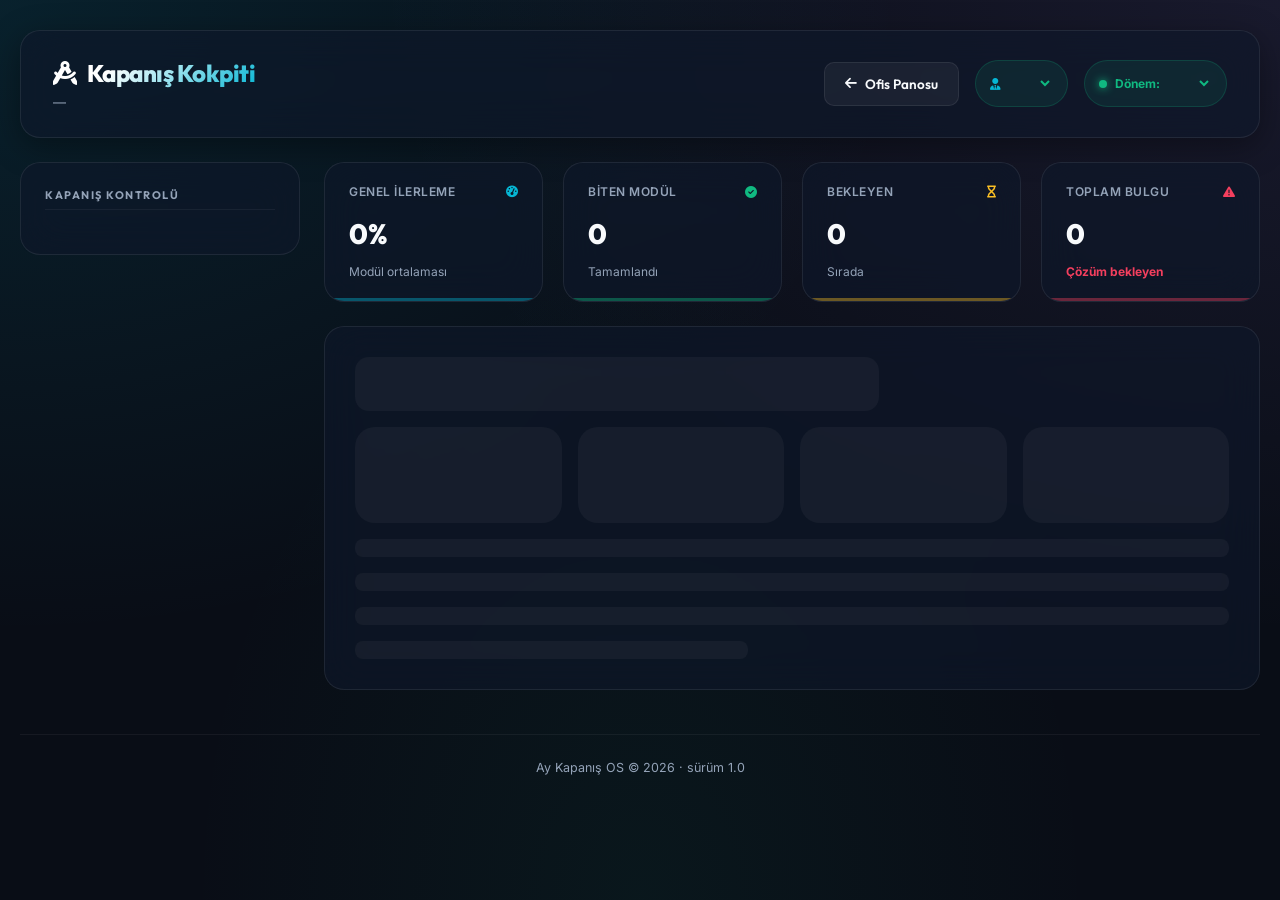
==== templates/kapanis_kokpit.html @ 179c675f "Ay Kapanis OS — ilk surum: bulut (Railway) hazirligi + auth - Sunucu $PORT/0.0.0.0 dinler, bulutta t" ====
<!DOCTYPE html>
<html lang="tr">
<head>
  <meta charset="UTF-8">
  <meta name="viewport" content="width=device-width, initial-scale=1.0">
  <title>Kapanış Kokpiti — Ay Kapanış OS</title>
  <link rel="preconnect" href="https://fonts.googleapis.com">
  <link href="https://fonts.googleapis.com/css2?family=Outfit:wght@300;400;500;600;700;800&family=Inter:wght@300;400;500;600;700&display=swap" rel="stylesheet">
  <link rel="stylesheet" href="https://cdnjs.cloudflare.com/ajax/libs/font-awesome/6.4.0/css/all.min.css">
  <link rel="stylesheet" href="/static/stil.css">
</head>
<body>
  <div class="container">
    <header>
      <div class="logo-area">
        <h1><i class="fa-solid fa-compass-drafting"></i> Kapanış Kokpiti</h1>
        <p id="musteri-adi">—</p>
      </div>
      <div class="header-meta">
        <a class="btn-sec" href="/"><i class="fa-solid fa-arrow-left"></i> Ofis Panosu</a>
        <div class="status-badge" title="Aktif kullanıcı — işlemler bu kişi adına kaydedilir">
          <i class="fa-solid fa-user-tie" style="color:var(--accent-cyan)"></i>
          <select id="kullanici-sec" onchange="kullaniciDegistir(this.value)"
                  style="background:transparent;border:none;color:var(--text);font:inherit;cursor:pointer;outline:none;"></select>
        </div>
        <div class="status-badge" title="Dönem değiştir"><div class="pulse"></div><span>Dönem:</span>
          <select id="donem-sec" onchange="donemDegistir(this.value)"
                  style="background:transparent;border:none;color:var(--text);font:inherit;cursor:pointer;outline:none;"></select>
        </div>
        <div class="status-badge" id="kilit-rozet" style="display:none;"></div>
        <button class="btn-sec" id="kilit-btn" onclick="kilitDegistir()" style="display:none;"></button>
      </div>
    </header>

    <div class="dashboard-grid">
      <aside class="sidebar">
        <div class="nav-title">Kapanış Kontrolü</div>
        <div id="nav-list"></div>
      </aside>

      <main class="content-container">
        <div class="stats-grid">
          <div class="stat-card"><div class="stat-header"><span>Genel İlerleme</span><i class="fa-solid fa-gauge-high" style="color:var(--accent-cyan)"></i></div><div class="stat-val" id="k-ilerleme">0%</div><div class="stat-desc">Modül ortalaması</div></div>
          <div class="stat-card emerald"><div class="stat-header"><span>Biten Modül</span><i class="fa-solid fa-circle-check" style="color:var(--accent-emerald)"></i></div><div class="stat-val" id="k-biten">0</div><div class="stat-desc">Tamamlandı</div></div>
          <div class="stat-card gold"><div class="stat-header"><span>Bekleyen</span><i class="fa-solid fa-hourglass" style="color:var(--accent-gold)"></i></div><div class="stat-val" id="k-bekleyen">0</div><div class="stat-desc">Sırada</div></div>
          <div class="stat-card rose"><div class="stat-header"><span>Toplam Bulgu</span><i class="fa-solid fa-triangle-exclamation" style="color:var(--accent-rose)"></i></div><div class="stat-val" id="k-bulgu">0</div><div class="stat-desc"><span class="rose">Çözüm bekleyen</span></div></div>
        </div>
        <section class="panel" id="panel"></section>
      </main>
    </div>
    <footer><p>Ay Kapanış OS &copy; 2026 · sürüm 1.0</p></footer>
  </div>

  <script>
    // Oturum dustuyse (or. sunucu yeniden dagitildi) API 401 doner -> girise gonder.
    (function(){ const _f = window.fetch;
      window.fetch = (...a) => _f(...a).then(r => { if (r.status === 401) location.href = '/giris'; return r; }); })();
    const qs = new URLSearchParams(location.search);
    const MID = qs.get('m'), DONEM = qs.get('d');
    let SECILI = null, MODULLER = [];
    let AKTIF = null, ROLLER = {}, KILITLI = false;

    async function init() {
      document.getElementById('panel').innerHTML = iskelet();
      await yukleKullanicilar();
      const r = await fetch(`/api/kokpit?m=${MID}&d=${DONEM}`);
      const d = await r.json();
      if (d.hata) { document.getElementById('panel').innerText = d.hata; return; }
      document.getElementById('musteri-adi').innerText = d.musteri.unvan + " · " + d.musteri.id;
      const dsel = document.getElementById('donem-sec');
      dsel.innerHTML = (d.donemler || [DONEM]).map(x =>
        `<option value="${x}" ${x===DONEM?'selected':''}>${x}</option>`).join('');
      MODULLER = d.moduller;
      KILITLI = !!d.kilitli;
      if (d.aktif_kullanici) AKTIF = d.aktif_kullanici;
      cizKilit(d);
      cizStats(d.durum);
      cizNav(d.durum);
      sec(MODULLER[0].kod);
    }

    async function yukleKullanicilar() {
      const r = await fetch('/api/kullanicilar');
      const d = await r.json();
      ROLLER = d.roller || {};
      AKTIF = d.aktif;
      const sel = document.getElementById('kullanici-sec');
      sel.innerHTML = (d.kullanicilar || []).map(k =>
        `<option value="${k.id}" ${AKTIF && k.id===AKTIF.id ? 'selected' : ''}>${k.ad} — ${ROLLER[k.rol]||k.rol}</option>`
      ).join('');
    }

    function donemDegistir(d) {
      if (d === DONEM) return;
      location.href = `/kokpit?m=${MID}&d=${d}`;
    }

    async function kullaniciDegistir(id) {
      await fetch('/api/aktif_kullanici', {method:'POST', headers:{'Content-Type':'application/json'},
        body: JSON.stringify({id})});
      location.reload();
    }

    function cizKilit(d) {
      const rozet = document.getElementById('kilit-rozet');
      const btn = document.getElementById('kilit-btn');
      const mudur = AKTIF && AKTIF.rol === 'mudur';
      if (KILITLI) {
        const kim = d.kilit_kullanici ? ` · ${d.kilit_kullanici}` : '';
        rozet.style.display = '';
        rozet.style.borderColor = 'var(--accent-rose)';
        rozet.innerHTML = `<i class="fa-solid fa-lock" style="color:var(--accent-rose)"></i><span>Kilitli${kim}</span>`;
      } else {
        rozet.style.display = 'none';
      }
      // Buton yalnizca mudure gorunur
      if (mudur) {
        btn.style.display = '';
        btn.innerHTML = KILITLI
          ? '<i class="fa-solid fa-lock-open"></i> Kilidi Aç'
          : '<i class="fa-solid fa-lock"></i> Dönemi Kilitle';
      } else {
        btn.style.display = 'none';
      }
    }

    async function kilitDegistir() {
      const yeni = !KILITLI;
      if (yeni && !confirm('Dönem kilitlenecek. Kilitliyken dosya yüklenemez ve fiş işlemi yapılamaz. Devam edilsin mi?')) return;
      const r = await fetch('/api/donem_kilit', {method:'POST', headers:{'Content-Type':'application/json'},
        body: JSON.stringify({m: MID, d: DONEM, kilitli: yeni})});
      const d = await r.json();
      if (d.hata) { alert(d.hata); return; }
      location.reload();
    }
    function cizStats(durum) {
      const m = Object.values(durum.moduller);
      document.getElementById('k-ilerleme').innerText = durum.genel_ilerleme + "%";
      document.getElementById('k-biten').innerText = m.filter(x => x.durum === 'tamam').length;
      document.getElementById('k-bekleyen').innerText = m.filter(x => x.durum === 'bekliyor').length;
      document.getElementById('k-bulgu').innerText = m.reduce((t,x) => t + (x.bulgu_sayisi||0), 0);
    }
    function cizNav(durum) {
      const nav = document.getElementById('nav-list');
      nav.innerHTML = MODULLER.map(mod => {
        const md = durum.moduller[mod.kod] || {ilerleme:0};
        return `<button class="nav-item ${mod.kod===SECILI?'active':''}" data-kod="${mod.kod}" onclick="sec('${mod.kod}')">
          <span class="nav-item-left"><i class="fa-solid ${mod.ikon}"></i><span>${mod.ad}</span></span>
          <span class="nav-progress">${md.ilerleme||0}%</span>
        </button>`;
      }).join('');
    }
    function iskelet() {
      const kart = '<div class="skel-card skeleton"></div>';
      const satir = '<div class="skel-line skeleton"></div>';
      return `<div class="skel-wrap" aria-busy="true" aria-label="Yükleniyor">
        <div class="skel-head skeleton"></div>
        <div class="skel-cards">${kart.repeat(4)}</div>
        ${satir}${satir}${satir}<div class="skel-line short skeleton"></div>
      </div>`;
    }

    async function sec(kod) {
      SECILI = kod;
      document.querySelectorAll('.nav-item').forEach(b =>
        b.classList.toggle('active', b.dataset.kod === kod));
      document.getElementById('panel').innerHTML = iskelet();
      const r = await fetch(`/api/modul?m=${MID}&d=${DONEM}&kod=${kod}`);
      const d = await r.json();
      document.getElementById('panel').innerHTML = d.html;
      filtreVarsayilan();
    }

    // Canli kategori filtresi: stat kutucuguna tiklayinca ilgili bolumu gosterir.
    // Kutucuk: class="stat-card filtre-kart" data-hedef="ters" (veya "all")
    // Bolum:   class="filtre-bolum" data-grup="ters"
    function bulguFiltrele(hedef, el) {
      const panel = document.getElementById('panel');
      if (!panel) return;
      panel.querySelectorAll('.filtre-bolum').forEach(s => {
        s.style.display = (hedef === 'all' || s.dataset.grup === hedef) ? '' : 'none';
      });
      panel.querySelectorAll('.filtre-kart').forEach(c => c.classList.remove('aktif'));
      if (el) el.classList.add('aktif');
      else {
        const ilk = panel.querySelector('.filtre-kart[data-hedef="' + hedef + '"]');
        if (ilk) ilk.classList.add('aktif');
      }
    }
    // Panel her yuklendikten sonra varsayilan filtreyi (Toplam = hepsi) uygula.
    function filtreVarsayilan() {
      const panel = document.getElementById('panel');
      if (!panel || !panel.querySelector('.filtre-kart')) return;
      bulguFiltrele('all', null);
      const all = panel.querySelector('.filtre-kart[data-hedef="all"]');
      panel.querySelectorAll('.filtre-kart').forEach(c => c.classList.remove('aktif'));
      if (all) all.classList.add('aktif');
    }

    async function yenileDurum() {
      const r = await fetch(`/api/kokpit?m=${MID}&d=${DONEM}`);
      const d = await r.json();
      cizStats(d.durum); cizNav(d.durum);
    }

    async function yukleDosya(kod, inputId, rol) {
      const inp = document.getElementById(inputId);
      if (!inp.files.length) return;
      const dosya = inp.files[0];
      const durumEl = document.getElementById('yukleme-durum');
      if (durumEl) durumEl.innerText = dosya.name + " yükleniyor, analiz ediliyor…";
      const b64 = await new Promise((res) => {
        const fr = new FileReader();
        fr.onload = () => res(fr.result);
        fr.readAsDataURL(dosya);
      });
      const r = await fetch('/api/yukle', {method:'POST', headers:{'Content-Type':'application/json'},
        body: JSON.stringify({m: MID, d: DONEM, kod, rol: rol||null, dosya_adi: dosya.name, dosya_b64: b64})});
      const d = await r.json();
      if (d.hata) { if (durumEl) durumEl.innerText = "Hata: " + d.hata; return; }
      document.getElementById('panel').innerHTML = d.html;
      filtreVarsayilan();
      yenileDurum();
    }

    async function fisIslem(anahtar, islem) {
      const r = await fetch('/api/fis_islem', {method:'POST', headers:{'Content-Type':'application/json'},
        body: JSON.stringify({m: MID, d: DONEM, anahtar, islem})});
      const d = await r.json();
      if (d.hata) { alert(d.hata); return; }
      document.getElementById('panel').innerHTML = d.html;
      filtreVarsayilan();
      yenileDurum();
    }

    async function mutabakatModu(deger) {
      document.getElementById('panel').innerHTML = iskelet();
      const r = await fetch('/api/mutabakat_modu', {method:'POST', headers:{'Content-Type':'application/json'},
        body: JSON.stringify({m: MID, d: DONEM, deger})});
      const d = await r.json();
      if (d.hata) { document.getElementById('panel').innerHTML = "Hata: " + d.hata; return; }
      document.getElementById('panel').innerHTML = d.html;
      filtreVarsayilan();
      yenileDurum();
    }
    init();
  </script>
</body>
</html>
---- static/stil.css ----
/* Ay Kapanis OS - ortak tema (Ay_Kapanis_Dashboard.html maketinden) */
:root {
  --bg-dark: #090d16;
  --bg-card: rgba(15, 23, 42, 0.65);
  --border-color: rgba(255, 255, 255, 0.08);
  --accent-cyan: #06b6d4;
  --accent-gold: #fbbf24;
  --accent-emerald: #10b981;
  --accent-purple: #a78bfa;
  --accent-rose: #f43f5e;
  --text-main: #f8fafc;
  --text-muted: #94a3b8;
}
* { box-sizing: border-box; margin: 0; padding: 0; }
body {
  font-family: 'Inter', sans-serif;
  background-color: var(--bg-dark);
  background-image:
    radial-gradient(at 0% 0%, rgba(6,182,212,0.12) 0, transparent 50%),
    radial-gradient(at 100% 0%, rgba(167,139,250,0.1) 0, transparent 50%),
    radial-gradient(at 50% 100%, rgba(16,185,129,0.06) 0, transparent 50%);
  background-attachment: fixed;
  color: var(--text-main);
  min-height: 100vh;
  padding: 30px 20px;
  line-height: 1.5;
}
a { color: inherit; text-decoration: none; }
.container { max-width: 1440px; margin: 0 auto; display: flex; flex-direction: column; gap: 24px; }

header {
  background: var(--bg-card); backdrop-filter: blur(20px);
  border: 1px solid var(--border-color); border-radius: 20px;
  padding: 24px 32px; display: flex; justify-content: space-between; align-items: center;
  box-shadow: 0 8px 32px rgba(0,0,0,0.37);
}
.logo-area h1 {
  font-family: 'Outfit', sans-serif; font-size: 24px; font-weight: 800; letter-spacing: -0.5px;
  background: linear-gradient(135deg, #fff 30%, var(--accent-cyan) 100%);
  -webkit-background-clip: text; -webkit-text-fill-color: transparent;
  display: flex; align-items: center; gap: 10px;
}
.logo-area p { font-size: 13px; color: var(--text-muted); margin-top: 2px; }
.header-meta { display: flex; align-items: center; gap: 16px; flex-wrap: wrap; }
.status-badge {
  background: rgba(16,185,129,0.1); border: 1px solid rgba(16,185,129,0.2);
  color: var(--accent-emerald); padding: 6px 14px; border-radius: 50px;
  font-size: 12px; font-weight: 700; display: flex; align-items: center; gap: 8px;
}
.status-badge .pulse {
  width: 8px; height: 8px; background: var(--accent-emerald); border-radius: 50%;
  box-shadow: 0 0 8px var(--accent-emerald); animation: pulse 1.8s infinite;
}
@keyframes pulse {
  0% { transform: scale(0.9); opacity: 0.6; }
  50% { transform: scale(1.2); opacity: 1; }
  100% { transform: scale(0.9); opacity: 0.6; }
}
@keyframes spin { 100% { transform: rotate(360deg); } }

select, input[type=text] {
  background: rgba(7,10,19,0.6); border: 1px solid var(--border-color);
  color: var(--text-main); padding: 8px 12px; border-radius: 10px;
  font-family: 'Inter', sans-serif; font-size: 13.5px; outline: none;
}

.dashboard-grid { display: grid; grid-template-columns: 280px 1fr; gap: 24px; }
@media (max-width: 1024px) { .dashboard-grid { grid-template-columns: 1fr; } }

.sidebar {
  background: var(--bg-card); backdrop-filter: blur(20px);
  border: 1px solid var(--border-color); border-radius: 20px; padding: 24px;
  display: flex; flex-direction: column; gap: 8px; height: fit-content;
  position: sticky; top: 30px;
}
.nav-title {
  font-family: 'Outfit', sans-serif; font-size: 11px; font-weight: 700; color: var(--text-muted);
  text-transform: uppercase; letter-spacing: 1.5px; margin-bottom: 12px;
  border-bottom: 1px solid rgba(255,255,255,0.05); padding-bottom: 6px;
}
.nav-item {
  display: flex; align-items: center; justify-content: space-between;
  padding: 12px 16px; background: transparent; border: 1px solid transparent;
  border-radius: 12px; color: var(--text-muted); font-family: 'Outfit', sans-serif;
  font-size: 14.5px; font-weight: 600; text-align: left; cursor: pointer; width: 100%;
  transition: all 0.3s cubic-bezier(0.4,0,0.2,1);
}
.nav-item:hover { background: rgba(255,255,255,0.02); color: var(--text-main); transform: translateX(4px); }
.nav-item.active {
  background: rgba(6,182,212,0.08); border-color: rgba(6,182,212,0.15);
  color: var(--accent-cyan); box-shadow: 0 4px 20px -5px rgba(6,182,212,0.25);
}
.nav-item-left { display: flex; align-items: center; gap: 12px; }
.nav-item i { font-size: 15px; width: 18px; text-align: center; }
.nav-progress {
  font-size: 11px; background: rgba(255,255,255,0.05); padding: 2px 8px;
  border-radius: 20px; color: var(--text-muted);
}
.nav-item.active .nav-progress { background: rgba(6,182,212,0.2); color: var(--accent-cyan); font-weight: 700; }

.content-container { display: flex; flex-direction: column; gap: 24px; }
.stats-grid { display: grid; grid-template-columns: repeat(4, 1fr); gap: 20px; }
@media (max-width: 768px) { .stats-grid { grid-template-columns: repeat(2, 1fr); } }
.stat-card {
  background: var(--bg-card); backdrop-filter: blur(20px); border: 1px solid var(--border-color);
  border-radius: 20px; padding: 20px 24px; display: flex; flex-direction: column; gap: 8px;
  position: relative; overflow: hidden;
}
.stat-card::after {
  content: ''; position: absolute; bottom: 0; left: 0; width: 100%; height: 3px;
  background: var(--accent-cyan); opacity: 0.4;
}
.stat-card.gold::after { background: var(--accent-gold); }
.stat-card.rose::after { background: var(--accent-rose); }
.stat-card.emerald::after { background: var(--accent-emerald); }
.stat-header {
  display: flex; justify-content: space-between; align-items: center;
  color: var(--text-muted); font-size: 12px; font-weight: 600;
  text-transform: uppercase; letter-spacing: 0.5px;
}
.stat-val { font-family: 'Outfit', sans-serif; font-size: 28px; font-weight: 800; margin-top: 4px; }
.stat-desc { font-size: 12px; color: var(--text-muted); display: flex; align-items: center; gap: 6px; }
.stat-desc .green { color: var(--accent-emerald); font-weight: 700; }
.stat-desc .rose { color: var(--accent-rose); font-weight: 700; }

/* Tiklanabilir filtre kartlari (canli kategori filtresi) */
.filtre-kart { cursor: pointer; transition: transform 0.15s ease, box-shadow 0.15s ease, border-color 0.15s ease; }
.filtre-kart:hover { transform: translateY(-3px); box-shadow: 0 10px 26px rgba(0,0,0,0.28); }
.filtre-kart::before {
  content: ''; position: absolute; inset: 0; border-radius: 20px;
  border: 1.5px solid transparent; pointer-events: none; transition: border-color 0.15s ease;
}
.filtre-kart.aktif::before { border-color: var(--accent-cyan); }
.filtre-kart.gold.aktif::before { border-color: var(--accent-gold); }
.filtre-kart.rose.aktif::before { border-color: var(--accent-rose); }
.filtre-kart.emerald.aktif::before { border-color: var(--accent-emerald); }
.filtre-kart .stat-desc .ipucu { opacity: 0.7; font-size: 11px; }

.panel {
  background: var(--bg-card); backdrop-filter: blur(20px); border: 1px solid var(--border-color);
  border-radius: 20px; padding: 30px; animation: tabFadeIn 0.4s ease forwards;
}
@keyframes tabFadeIn { from { opacity: 0; transform: translateY(10px); } to { opacity: 1; transform: translateY(0); } }
.panel-header {
  display: flex; justify-content: space-between; align-items: flex-start;
  margin-bottom: 24px; border-bottom: 1px solid rgba(255,255,255,0.05); padding-bottom: 20px;
}
.panel-title h2 {
  font-family: 'Outfit', sans-serif; font-size: 20px; font-weight: 800;
  display: flex; align-items: center; gap: 10px;
}
.panel-title p { font-size: 13.5px; color: var(--text-muted); margin-top: 4px; }
.panel-header-icon {
  font-size: 20px; color: var(--accent-cyan); background: rgba(6,182,212,0.08);
  border: 1px solid rgba(6,182,212,0.15); padding: 10px; border-radius: 12px;
}

.feature-grid { display: grid; grid-template-columns: repeat(auto-fit, minmax(280px, 1fr)); gap: 20px; }
.feature-box {
  background: rgba(255,255,255,0.015); border: 1px solid rgba(255,255,255,0.03);
  border-radius: 16px; padding: 20px; transition: all 0.3s ease;
}
.feature-box:hover { background: rgba(255,255,255,0.03); transform: translateY(-2px); }
.feature-box h3 {
  font-family: 'Outfit', sans-serif; font-size: 15px; font-weight: 700;
  display: flex; align-items: center; gap: 8px; margin-bottom: 8px;
}
.feature-box p { font-size: 13px; color: var(--text-muted); }

table { width: 100%; border-collapse: collapse; font-size: 13.5px; text-align: left; }
th {
  background: rgba(255,255,255,0.02); color: var(--text-muted); font-weight: 600;
  padding: 12px 16px; border-bottom: 1px solid rgba(255,255,255,0.06);
}
td { padding: 12px 16px; border-bottom: 1px solid rgba(255,255,255,0.03); }
tr:hover td { background: rgba(255,255,255,0.01); }
.row-link { cursor: pointer; }

.badge {
  padding: 4px 10px; border-radius: 20px; font-size: 11px; font-weight: 700;
  display: inline-flex; align-items: center; gap: 5px;
}
.badge.err { background: rgba(244,63,94,0.1); color: var(--accent-rose); border: 1px solid rgba(244,63,94,0.15); }
.badge.warn { background: rgba(251,191,36,0.1); color: var(--accent-gold); border: 1px solid rgba(251,191,36,0.15); }
.badge.success { background: rgba(16,185,129,0.1); color: var(--accent-emerald); border: 1px solid rgba(16,185,129,0.15); }
.badge.neutral { background: rgba(255,255,255,0.05); color: var(--text-muted); }

.btn {
  background: linear-gradient(135deg, var(--accent-cyan), var(--accent-purple)); color: #fff;
  border: none; padding: 12px 24px; font-family: 'Outfit', sans-serif; font-weight: 700;
  font-size: 13.5px; border-radius: 10px; cursor: pointer; display: inline-flex;
  align-items: center; gap: 8px; box-shadow: 0 4px 15px rgba(6,182,212,0.25); transition: all 0.3s;
}
.btn:hover { box-shadow: 0 4px 22px rgba(6,182,212,0.45); transform: translateY(-1px); }
.btn-sec {
  background: rgba(255,255,255,0.05); border: 1px solid rgba(255,255,255,0.08); color: var(--text-main);
  padding: 11px 20px; font-family: 'Outfit', sans-serif; font-weight: 600; font-size: 13.5px;
  border-radius: 10px; cursor: pointer; display: inline-flex; align-items: center; gap: 8px; transition: all 0.3s;
}
.btn-sec:hover { background: rgba(255,255,255,0.08); }

.progress-bar-container {
  width: 100%; background: rgba(255,255,255,0.04); height: 6px; border-radius: 10px; overflow: hidden;
}
.progress-bar { background: linear-gradient(90deg, var(--accent-cyan), var(--accent-emerald)); height: 100%; border-radius: 10px; transition: width 0.8s ease; }

.notif-pill {
  background: rgba(6,182,212,0.08); border: 1px solid rgba(6,182,212,0.15); color: var(--accent-cyan);
  font-size: 12px; padding: 8px 16px; border-radius: 30px; display: inline-flex; align-items: center; gap: 8px;
}
.circle-icon-badge { width: 6px; height: 6px; background: var(--accent-cyan); border-radius: 50%; }

footer {
  text-align: center; padding: 24px 0 10px; color: var(--text-muted); font-size: 12.5px;
  border-top: 1px solid rgba(255,255,255,0.05); margin-top: 20px;
}

/* --- Skeleton (yukleme placeholder) --- */
.skeleton {
  position: relative; overflow: hidden;
  background: rgba(255,255,255,0.04); border-radius: 12px;
}
.skeleton::after {
  content: ''; position: absolute; inset: 0; transform: translateX(-100%);
  background: linear-gradient(90deg, transparent, rgba(255,255,255,0.07), transparent);
  animation: skelShimmer 1.3s ease-in-out infinite;
}
@keyframes skelShimmer { 100% { transform: translateX(100%); } }
.skel-wrap { display: flex; flex-direction: column; gap: 16px; }
.skel-head { height: 54px; width: 60%; border-radius: 14px; }
.skel-cards { display: grid; grid-template-columns: repeat(4, 1fr); gap: 16px; }
.skel-card { height: 96px; border-radius: 20px; }
.skel-line { height: 18px; border-radius: 8px; }
.skel-line.short { width: 45%; }
@media (max-width: 900px) { .skel-cards { grid-template-columns: repeat(2, 1fr); } }

/* --- Mizan aylik trend mini-gorunum --- */
.trend-mini {
  display: flex; align-items: flex-end; gap: 6px; height: 56px;
  padding: 10px 0 0;
}
.trend-bar {
  flex: 1; min-width: 8px; border-radius: 6px 6px 0 0;
  background: linear-gradient(180deg, var(--accent-cyan), rgba(6,182,212,0.25));
  position: relative; transition: filter 0.2s ease;
}
.trend-bar:hover { filter: brightness(1.3); }
.trend-bar.guncel { background: linear-gradient(180deg, var(--accent-gold), rgba(251,191,36,0.3)); }
.trend-eksen { display: flex; gap: 6px; margin-top: 6px; }
.trend-eksen span { flex: 1; min-width: 8px; text-align: center; font-size: 10px; color: var(--text-muted); }
.spark {
  display: inline-flex; align-items: flex-end; gap: 1.5px; height: 22px; vertical-align: middle;
}
.spark i {
  width: 4px; border-radius: 1px; background: rgba(148,163,184,0.55); display: inline-block;
}
.spark i.son { background: var(--accent-gold); }
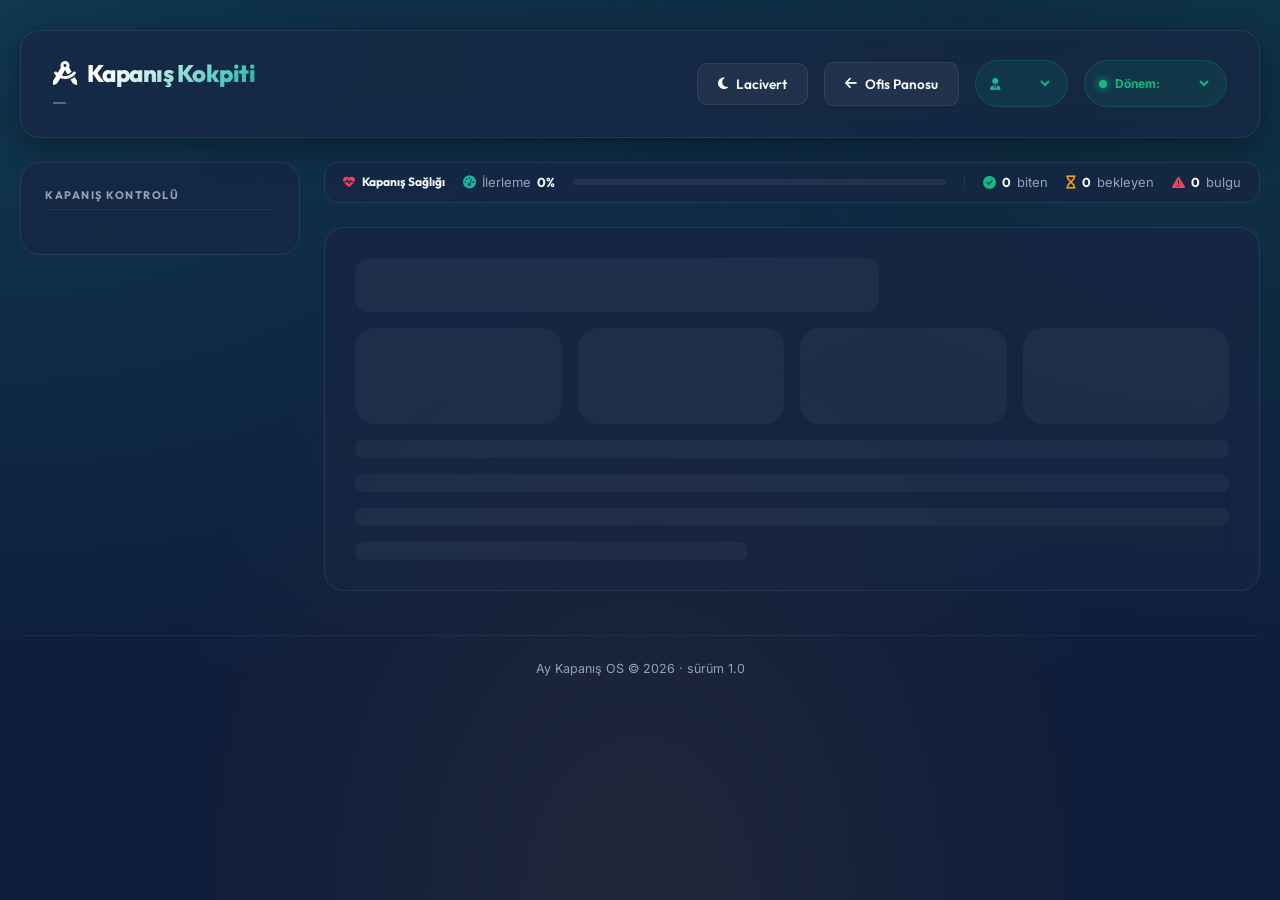
==== commit 8fb1e5ae: "Çok-kiracılı SaaS temeli: izolasyon + onboarding + platform yönetimi - Kiracı-bazlı klasör izolasyon" ====
--- a/templates/kapanis_kokpit.html
+++ b/templates/kapanis_kokpit.html
@@ -8,6 +8,34 @@
   <link href="https://fonts.googleapis.com/css2?family=Outfit:wght@300;400;500;600;700;800&family=Inter:wght@300;400;500;600;700&display=swap" rel="stylesheet">
   <link rel="stylesheet" href="https://cdnjs.cloudflare.com/ajax/libs/font-awesome/6.4.0/css/all.min.css">
   <link rel="stylesheet" href="/static/stil.css">
+  <script>
+    (function(){
+      var TEMALAR = [
+        {kod:'lacivert', ad:'Lacivert', ikon:'fa-moon'},
+        {kod:'antrasit', ad:'Antrasit', ikon:'fa-circle-half-stroke'},
+        {kod:'acik', ad:'Açık', ikon:'fa-sun'}
+      ];
+      function uygula(kod){
+        document.documentElement.setAttribute('data-tema', kod);
+        var t = TEMALAR.filter(function(x){return x.kod===kod;})[0] || TEMALAR[0];
+        var btn = document.getElementById('tema-btn');
+        if (btn) btn.innerHTML = '<i class="fa-solid '+t.ikon+'"></i> '+t.ad;
+      }
+      var mevcut = 'lacivert';
+      try { mevcut = localStorage.getItem('aykapanis_tema') || 'lacivert'; } catch(e){}
+      document.documentElement.setAttribute('data-tema', mevcut);
+      window.temaDegistir = function(){
+        var akt = document.documentElement.getAttribute('data-tema');
+        var i = 0; for (var k=0;k<TEMALAR.length;k++){ if(TEMALAR[k].kod===akt){ i=k; break; } }
+        var yeni = TEMALAR[(i+1) % TEMALAR.length].kod;
+        try { localStorage.setItem('aykapanis_tema', yeni); } catch(e){}
+        uygula(yeni);
+      };
+      document.addEventListener('DOMContentLoaded', function(){
+        uygula(document.documentElement.getAttribute('data-tema'));
+      });
+    })();
+  </script>
 </head>
 <body>
   <div class="container">
@@ -17,6 +45,7 @@
         <p id="musteri-adi">—</p>
       </div>
       <div class="header-meta">
+        <button class="btn-sec" id="tema-btn" onclick="temaDegistir()" title="Tema değiştir (Lacivert / Antrasit / Açık)"><i class="fa-solid fa-moon"></i> Lacivert</button>
         <a class="btn-sec" href="/"><i class="fa-solid fa-arrow-left"></i> Ofis Panosu</a>
         <div class="status-badge" title="Aktif kullanıcı — işlemler bu kişi adına kaydedilir">
           <i class="fa-solid fa-user-tie" style="color:var(--accent-cyan)"></i>
@@ -39,11 +68,14 @@
       </aside>
 
       <main class="content-container">
-        <div class="stats-grid">
-          <div class="stat-card"><div class="stat-header"><span>Genel İlerleme</span><i class="fa-solid fa-gauge-high" style="color:var(--accent-cyan)"></i></div><div class="stat-val" id="k-ilerleme">0%</div><div class="stat-desc">Modül ortalaması</div></div>
-          <div class="stat-card emerald"><div class="stat-header"><span>Biten Modül</span><i class="fa-solid fa-circle-check" style="color:var(--accent-emerald)"></i></div><div class="stat-val" id="k-biten">0</div><div class="stat-desc">Tamamlandı</div></div>
-          <div class="stat-card gold"><div class="stat-header"><span>Bekleyen</span><i class="fa-solid fa-hourglass" style="color:var(--accent-gold)"></i></div><div class="stat-val" id="k-bekleyen">0</div><div class="stat-desc">Sırada</div></div>
-          <div class="stat-card rose"><div class="stat-header"><span>Toplam Bulgu</span><i class="fa-solid fa-triangle-exclamation" style="color:var(--accent-rose)"></i></div><div class="stat-val" id="k-bulgu">0</div><div class="stat-desc"><span class="rose">Çözüm bekleyen</span></div></div>
+        <div class="ozet-serit" title="Dönemin genel kapanış sağlığı — tüm modüllerin özeti">
+          <span class="ozet-baslik"><i class="fa-solid fa-heart-pulse"></i> Kapanış Sağlığı</span>
+          <span class="ozet-oge"><i class="fa-solid fa-gauge-high" style="color:var(--accent-cyan)"></i> İlerleme <strong id="k-ilerleme">0%</strong></span>
+          <span class="ozet-bar"><span class="ozet-bar-dolu" id="k-bar" style="width:0%"></span></span>
+          <span class="ozet-ayrac"></span>
+          <span class="ozet-oge"><i class="fa-solid fa-circle-check" style="color:var(--accent-emerald)"></i> <strong id="k-biten">0</strong> biten</span>
+          <span class="ozet-oge"><i class="fa-solid fa-hourglass" style="color:var(--accent-gold)"></i> <strong id="k-bekleyen">0</strong> bekleyen</span>
+          <span class="ozet-oge"><i class="fa-solid fa-triangle-exclamation" style="color:var(--accent-rose)"></i> <strong id="k-bulgu">0</strong> bulgu</span>
         </div>
         <section class="panel" id="panel"></section>
       </main>
@@ -136,15 +168,23 @@
     function cizStats(durum) {
       const m = Object.values(durum.moduller);
       document.getElementById('k-ilerleme').innerText = durum.genel_ilerleme + "%";
+      const bar = document.getElementById('k-bar');
+      if (bar) bar.style.width = durum.genel_ilerleme + "%";
       document.getElementById('k-biten').innerText = m.filter(x => x.durum === 'tamam').length;
       document.getElementById('k-bekleyen').innerText = m.filter(x => x.durum === 'bekliyor').length;
       document.getElementById('k-bulgu').innerText = m.reduce((t,x) => t + (x.bulgu_sayisi||0), 0);
     }
     function cizNav(durum) {
       const nav = document.getElementById('nav-list');
+      let onceki = null;
       nav.innerHTML = MODULLER.map(mod => {
         const md = durum.moduller[mod.kod] || {ilerleme:0};
-        return `<button class="nav-item ${mod.kod===SECILI?'active':''}" data-kod="${mod.kod}" onclick="sec('${mod.kod}')">
+        let baslik = '';
+        if (mod.grup && mod.grup !== onceki) {
+          baslik = `<div class="nav-grup-baslik">${mod.grup_ad}</div>`;
+          onceki = mod.grup;
+        }
+        return baslik + `<button class="nav-item ${mod.kod===SECILI?'active':''}" data-kod="${mod.kod}" onclick="sec('${mod.kod}')">
           <span class="nav-item-left"><i class="fa-solid ${mod.ikon}"></i><span>${mod.ad}</span></span>
           <span class="nav-progress">${md.ilerleme||0}%</span>
         </button>`;
@@ -233,6 +273,23 @@
       yenileDurum();
     }
 
+    async function geciciKaydet() {
+      const al = (k) => { const e = document.getElementById('gv_' + k); return e ? e.value : ''; };
+      const body = {m: MID, d: DONEM,
+        kkeg_gvk40: al('kkeg_gvk40'), kkeg_kvk11: al('kkeg_kvk11'),
+        kkeg_fgk: al('kkeg_fgk'), kkeg_diger: al('kkeg_diger'),
+        istisna: al('istisna'), gecmis_zarar: al('gecmis_zarar'),
+        onceki_hesaplanan: al('onceki_hesaplanan'), pesin_odenen: al('pesin_odenen'),
+        beyan_matrah: al('beyan_matrah')};
+      const r = await fetch('/api/gecici_vergi', {method:'POST', headers:{'Content-Type':'application/json'},
+        body: JSON.stringify(body)});
+      const d = await r.json();
+      if (d.hata) { alert(d.hata); return; }
+      document.getElementById('panel').innerHTML = d.html;
+      filtreVarsayilan();
+      yenileDurum();
+    }
+
     async function mutabakatModu(deger) {
       document.getElementById('panel').innerHTML = iskelet();
       const r = await fetch('/api/mutabakat_modu', {method:'POST', headers:{'Content-Type':'application/json'},
--- a/static/stil.css
+++ b/static/stil.css
@@ -1,24 +1,74 @@
 /* Ay Kapanis OS - ortak tema (Ay_Kapanis_Dashboard.html maketinden) */
 :root {
-  --bg-dark: #090d16;
-  --bg-card: rgba(15, 23, 42, 0.65);
+  --bg-dark: #0e1d3d;
+  --bg-card: rgba(23, 37, 68, 0.70);
   --border-color: rgba(255, 255, 255, 0.08);
-  --accent-cyan: #06b6d4;
-  --accent-gold: #fbbf24;
+  --accent-cyan: #14b8a6;        /* ana vurgu: teal (premium finans) */
+  --accent-gold: #f59e0b;
   --accent-emerald: #10b981;
-  --accent-purple: #a78bfa;
+  --accent-purple: #6366f1;      /* ikincil: indigo (mor yerine) */
   --accent-rose: #f43f5e;
   --text-main: #f8fafc;
   --text-muted: #94a3b8;
+  --input-bg: rgba(7,10,19,0.6);
+  --logo-grad-1: #ffffff;
+}
+
+/* ===== Tema: Antrasit (koyu) ===== */
+html[data-tema="antrasit"] {
+  --bg-dark: #15181e;
+  --bg-card: rgba(30, 33, 41, 0.78);
+  --border-color: rgba(255, 255, 255, 0.07);
+  --text-main: #f4f4f5;
+  --text-muted: #a1a1aa;
+  --input-bg: rgba(0,0,0,0.35);
+  --logo-grad-1: #ffffff;
+}
+html[data-tema="antrasit"] body {
+  background-image:
+    radial-gradient(at 0% 0%, rgba(20,184,166,0.14) 0, transparent 55%),
+    radial-gradient(at 100% 0%, rgba(16,185,129,0.10) 0, transparent 55%),
+    radial-gradient(at 50% 100%, rgba(245,158,11,0.05) 0, transparent 55%);
+}
+
+/* ===== Tema: Açık (light) ===== */
+html[data-tema="acik"] {
+  --bg-dark: #eef2f7;
+  --bg-card: rgba(255, 255, 255, 0.88);
+  --border-color: rgba(15, 23, 42, 0.12);
+  --accent-cyan: #0d9488;
+  --accent-purple: #4f46e5;
+  --text-main: #0f172a;
+  --text-muted: #475569;
+  --input-bg: rgba(255,255,255,0.95);
+  --logo-grad-1: #0f766e;
+}
+html[data-tema="acik"] body {
+  background-image:
+    radial-gradient(at 0% 0%, rgba(13,148,136,0.10) 0, transparent 55%),
+    radial-gradient(at 100% 0%, rgba(16,185,129,0.08) 0, transparent 55%),
+    radial-gradient(at 50% 100%, rgba(245,158,11,0.06) 0, transparent 55%);
+}
+html[data-tema="acik"] header,
+html[data-tema="acik"] .sidebar,
+html[data-tema="acik"] .panel,
+html[data-tema="acik"] .stat-card,
+html[data-tema="acik"] .feature-box {
+  box-shadow: 0 8px 28px rgba(15,23,42,0.10);
+}
+html[data-tema="acik"] input,
+html[data-tema="acik"] select,
+html[data-tema="acik"] input[type=text] {
+  color: var(--text-main);
 }
 * { box-sizing: border-box; margin: 0; padding: 0; }
 body {
   font-family: 'Inter', sans-serif;
   background-color: var(--bg-dark);
   background-image:
-    radial-gradient(at 0% 0%, rgba(6,182,212,0.12) 0, transparent 50%),
-    radial-gradient(at 100% 0%, rgba(167,139,250,0.1) 0, transparent 50%),
-    radial-gradient(at 50% 100%, rgba(16,185,129,0.06) 0, transparent 50%);
+    radial-gradient(at 0% 0%, rgba(20,184,166,0.18) 0, transparent 55%),
+    radial-gradient(at 100% 0%, rgba(16,185,129,0.15) 0, transparent 55%),
+    radial-gradient(at 50% 100%, rgba(245,158,11,0.08) 0, transparent 55%);
   background-attachment: fixed;
   color: var(--text-main);
   min-height: 100vh;
@@ -36,7 +86,7 @@
 }
 .logo-area h1 {
   font-family: 'Outfit', sans-serif; font-size: 24px; font-weight: 800; letter-spacing: -0.5px;
-  background: linear-gradient(135deg, #fff 30%, var(--accent-cyan) 100%);
+  background: linear-gradient(135deg, var(--logo-grad-1) 30%, var(--accent-cyan) 100%);
   -webkit-background-clip: text; -webkit-text-fill-color: transparent;
   display: flex; align-items: center; gap: 10px;
 }
@@ -59,7 +109,7 @@
 @keyframes spin { 100% { transform: rotate(360deg); } }
 
 select, input[type=text] {
-  background: rgba(7,10,19,0.6); border: 1px solid var(--border-color);
+  background: var(--input-bg); border: 1px solid var(--border-color);
   color: var(--text-main); padding: 8px 12px; border-radius: 10px;
   font-family: 'Inter', sans-serif; font-size: 13.5px; outline: none;
 }
@@ -78,6 +128,17 @@
   text-transform: uppercase; letter-spacing: 1.5px; margin-bottom: 12px;
   border-bottom: 1px solid rgba(255,255,255,0.05); padding-bottom: 6px;
 }
+.nav-grup-baslik {
+  display: flex; align-items: center; gap: 8px;
+  font-family: 'Outfit', sans-serif; font-size: 11px; font-weight: 700;
+  letter-spacing: 1.4px; text-transform: uppercase; color: var(--accent-cyan);
+  padding: 16px 16px 7px; user-select: none;
+}
+.nav-grup-baslik::after {
+  content: ""; flex: 1; height: 1px;
+  background: linear-gradient(90deg, rgba(20,184,166,0.35), transparent);
+}
+.nav-grup-baslik:first-child { padding-top: 4px; }
 .nav-item {
   display: flex; align-items: center; justify-content: space-between;
   padding: 12px 16px; background: transparent; border: 1px solid transparent;
@@ -87,8 +148,8 @@
 }
 .nav-item:hover { background: rgba(255,255,255,0.02); color: var(--text-main); transform: translateX(4px); }
 .nav-item.active {
-  background: rgba(6,182,212,0.08); border-color: rgba(6,182,212,0.15);
-  color: var(--accent-cyan); box-shadow: 0 4px 20px -5px rgba(6,182,212,0.25);
+  background: rgba(20,184,166,0.08); border-color: rgba(20,184,166,0.15);
+  color: var(--accent-cyan); box-shadow: 0 4px 20px -5px rgba(20,184,166,0.25);
 }
 .nav-item-left { display: flex; align-items: center; gap: 12px; }
 .nav-item i { font-size: 15px; width: 18px; text-align: center; }
@@ -96,9 +157,30 @@
   font-size: 11px; background: rgba(255,255,255,0.05); padding: 2px 8px;
   border-radius: 20px; color: var(--text-muted);
 }
-.nav-item.active .nav-progress { background: rgba(6,182,212,0.2); color: var(--accent-cyan); font-weight: 700; }
+.nav-item.active .nav-progress { background: rgba(20,184,166,0.2); color: var(--accent-cyan); font-weight: 700; }
 
 .content-container { display: flex; flex-direction: column; gap: 24px; }
+/* Ince ozet seridi - 4 buyuk kartin yerine: ana icerigin tepesinde tek satir */
+.ozet-serit {
+  display: flex; align-items: center; flex-wrap: wrap; gap: 8px 18px;
+  background: var(--bg-card); backdrop-filter: blur(20px);
+  border: 1px solid var(--border-color); border-radius: 14px;
+  padding: 10px 18px; font-size: 13px; color: var(--text-muted);
+}
+.ozet-baslik {
+  font-family: 'Outfit', sans-serif; font-weight: 700; font-size: 12px;
+  color: var(--text-main); display: inline-flex; align-items: center; gap: 7px;
+}
+.ozet-baslik i { color: var(--accent-rose); }
+.ozet-oge { display: inline-flex; align-items: center; gap: 6px; white-space: nowrap; }
+.ozet-oge strong { color: var(--text-main); font-weight: 700; font-family: 'Outfit', sans-serif; }
+.ozet-bar { flex: 1; min-width: 80px; height: 6px; border-radius: 6px;
+  background: rgba(255,255,255,0.06); overflow: hidden; }
+.ozet-bar-dolu { display: block; height: 100%; border-radius: 6px;
+  background: linear-gradient(90deg, var(--accent-cyan), var(--accent-emerald));
+  transition: width 0.8s ease; }
+.ozet-ayrac { width: 1px; height: 16px; background: var(--border-color); }
+@media (max-width: 768px) { .ozet-bar { order: 5; flex-basis: 100%; } .ozet-ayrac { display: none; } }
 .stats-grid { display: grid; grid-template-columns: repeat(4, 1fr); gap: 20px; }
 @media (max-width: 768px) { .stats-grid { grid-template-columns: repeat(2, 1fr); } }
 .stat-card {
@@ -151,8 +233,8 @@
 }
 .panel-title p { font-size: 13.5px; color: var(--text-muted); margin-top: 4px; }
 .panel-header-icon {
-  font-size: 20px; color: var(--accent-cyan); background: rgba(6,182,212,0.08);
-  border: 1px solid rgba(6,182,212,0.15); padding: 10px; border-radius: 12px;
+  font-size: 20px; color: var(--accent-cyan); background: rgba(20,184,166,0.08);
+  border: 1px solid rgba(20,184,166,0.15); padding: 10px; border-radius: 12px;
 }
 
 .feature-grid { display: grid; grid-template-columns: repeat(auto-fit, minmax(280px, 1fr)); gap: 20px; }
@@ -181,7 +263,7 @@
   display: inline-flex; align-items: center; gap: 5px;
 }
 .badge.err { background: rgba(244,63,94,0.1); color: var(--accent-rose); border: 1px solid rgba(244,63,94,0.15); }
-.badge.warn { background: rgba(251,191,36,0.1); color: var(--accent-gold); border: 1px solid rgba(251,191,36,0.15); }
+.badge.warn { background: rgba(245,158,11,0.1); color: var(--accent-gold); border: 1px solid rgba(245,158,11,0.15); }
 .badge.success { background: rgba(16,185,129,0.1); color: var(--accent-emerald); border: 1px solid rgba(16,185,129,0.15); }
 .badge.neutral { background: rgba(255,255,255,0.05); color: var(--text-muted); }
 
@@ -189,9 +271,9 @@
   background: linear-gradient(135deg, var(--accent-cyan), var(--accent-purple)); color: #fff;
   border: none; padding: 12px 24px; font-family: 'Outfit', sans-serif; font-weight: 700;
   font-size: 13.5px; border-radius: 10px; cursor: pointer; display: inline-flex;
-  align-items: center; gap: 8px; box-shadow: 0 4px 15px rgba(6,182,212,0.25); transition: all 0.3s;
-}
-.btn:hover { box-shadow: 0 4px 22px rgba(6,182,212,0.45); transform: translateY(-1px); }
+  align-items: center; gap: 8px; box-shadow: 0 4px 15px rgba(20,184,166,0.25); transition: all 0.3s;
+}
+.btn:hover { box-shadow: 0 4px 22px rgba(20,184,166,0.45); transform: translateY(-1px); }
 .btn-sec {
   background: rgba(255,255,255,0.05); border: 1px solid rgba(255,255,255,0.08); color: var(--text-main);
   padding: 11px 20px; font-family: 'Outfit', sans-serif; font-weight: 600; font-size: 13.5px;
@@ -205,7 +287,7 @@
 .progress-bar { background: linear-gradient(90deg, var(--accent-cyan), var(--accent-emerald)); height: 100%; border-radius: 10px; transition: width 0.8s ease; }
 
 .notif-pill {
-  background: rgba(6,182,212,0.08); border: 1px solid rgba(6,182,212,0.15); color: var(--accent-cyan);
+  background: rgba(20,184,166,0.08); border: 1px solid rgba(20,184,166,0.15); color: var(--accent-cyan);
   font-size: 12px; padding: 8px 16px; border-radius: 30px; display: inline-flex; align-items: center; gap: 8px;
 }
 .circle-icon-badge { width: 6px; height: 6px; background: var(--accent-cyan); border-radius: 50%; }
@@ -241,11 +323,11 @@
 }
 .trend-bar {
   flex: 1; min-width: 8px; border-radius: 6px 6px 0 0;
-  background: linear-gradient(180deg, var(--accent-cyan), rgba(6,182,212,0.25));
+  background: linear-gradient(180deg, var(--accent-cyan), rgba(20,184,166,0.25));
   position: relative; transition: filter 0.2s ease;
 }
 .trend-bar:hover { filter: brightness(1.3); }
-.trend-bar.guncel { background: linear-gradient(180deg, var(--accent-gold), rgba(251,191,36,0.3)); }
+.trend-bar.guncel { background: linear-gradient(180deg, var(--accent-gold), rgba(245,158,11,0.3)); }
 .trend-eksen { display: flex; gap: 6px; margin-top: 6px; }
 .trend-eksen span { flex: 1; min-width: 8px; text-align: center; font-size: 10px; color: var(--text-muted); }
 .spark {
